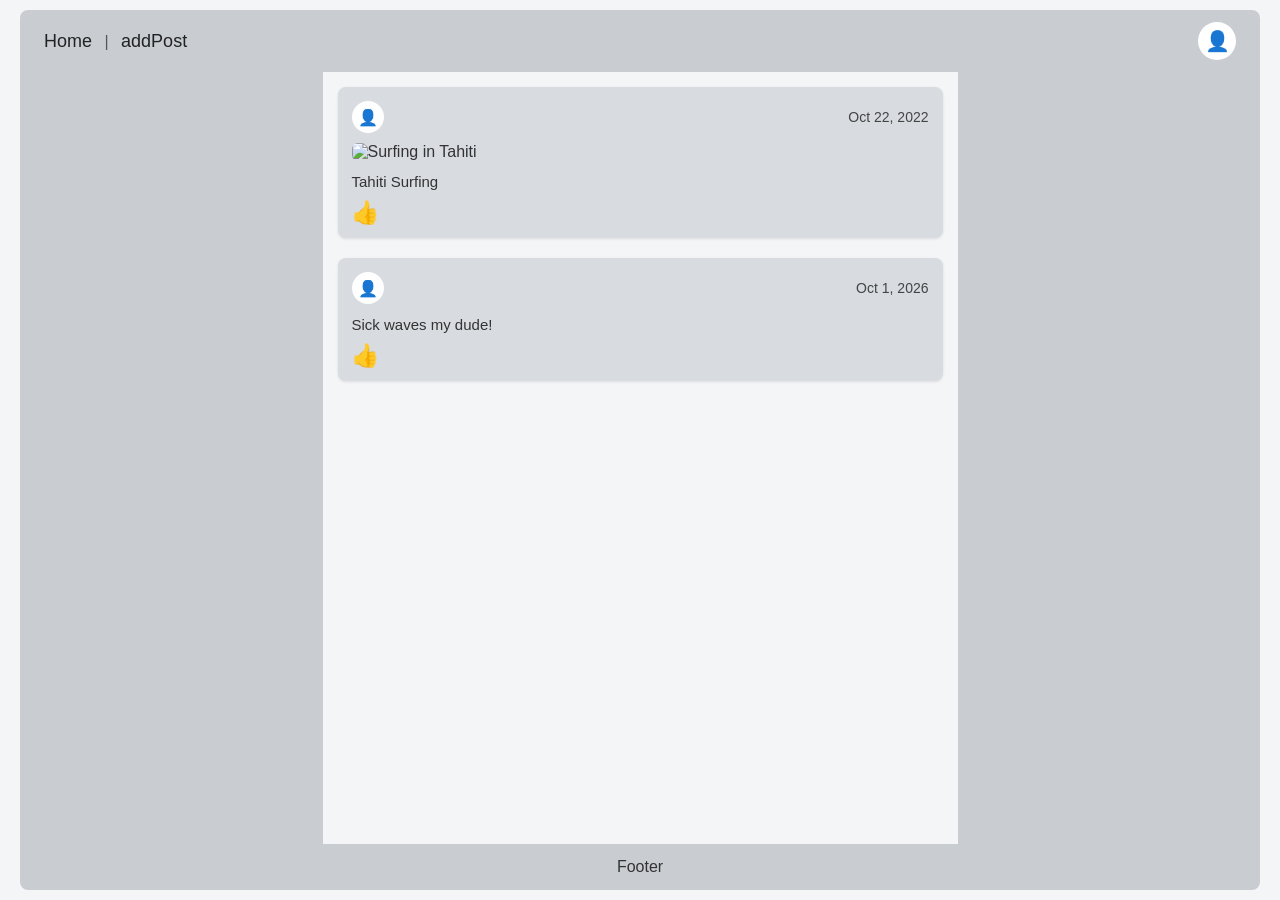
==== index.html @ ae20e14b "Lisasin kõik failid ja tegin index.html" ====
<!DOCTYPE html>
<html lang="et">
<head>
  <meta charset="UTF-8">
  <meta name="viewport" content="width=device-width, initial-scale=1.0">
  <title>Avaleht - index.html</title>
  <style>
    * {
      box-sizing: border-box;
      margin: 0;
      padding: 0;
    }

    body {
      font-family: Arial, sans-serif;
      background-color: #f4f5f7;
      color: #333;
      display: flex;
      flex-direction: column;
      min-height: 100vh;
    }


    header {
      background-color: #c9cdd2;
      padding: 12px 24px;
      display: flex;
      justify-content: space-between;
      align-items: center;
      border-radius: 8px 8px 0 0;
      margin: 10px 20px 0 20px;
    }

    nav a {
      text-decoration: none;
      color: #222;
      font-size: 18px;
      font-weight: 500;
    }

    nav span {
      margin: 0 8px;
      color: #555;
    }

    .user-avatar {
      width: 38px;
      height: 38px;
      background-color: #fff;
      border-radius: 50%;
      display: inline-flex;
      align-items: center;
      justify-content: center;
      text-decoration: none;
      font-size: 20px;
    }

  
    .main-container {
      display: flex;
      flex: 1;
      margin: 0 20px;
      gap: 15px;
    }

    .sidebar {
      background-color: #c9cdd2;
      flex: 1;
      min-height: 400px;
    }

    .feed {
      flex: 2;
      display: flex;
      flex-direction: column;
      gap: 20px;
      padding: 15px 0;
    }

 
    .post-card {
      background-color: #d8dbe0;
      border-radius: 8px;
      padding: 14px;
      display: flex;
      flex-direction: column;
      gap: 10px;
      box-shadow: 0 1px 3px rgba(0,0,0,0.1);
    }

    .post-header {
      display: flex;
      justify-content: space-between;
      align-items: center;
    }

    .post-author-icon {
      width: 32px;
      height: 32px;
      background-color: #fff;
      border-radius: 50%;
      display: flex;
      align-items: center;
      justify-content: center;
      font-size: 16px;
    }

    .post-date {
      font-size: 14px;
      color: #444;
    }

    .post-image {
      width: 100%;
      max-height: 320px;
      object-fit: cover;
      border-radius: 6px;
    }

    .post-caption {
      font-size: 15px;
      line-height: 1.4;
    }

    .like-btn {
      background: none;
      border: none;
      font-size: 22px;
      cursor: pointer;
      width: fit-content;
      line-height: 1;
      transition: transform 0.1s ease;
    }

    .like-btn:hover {
      transform: scale(1.15);
    }


    footer {
      background-color: #c9cdd2;
      text-align: center;
      padding: 14px;
      font-size: 16px;
      font-weight: 500;
      border-radius: 0 0 8px 8px;
      margin: 0 20px 10px 20px;
    }
  </style>
</head>
<body>

 
  <header>
    <nav>
      <a href="index.html">Home</a>
      <span>|</span>
      <a href="addPost.html">addPost</a>
    </nav>
    <a href="login.html" class="user-avatar" title="Logi sisse">👤</a>
  </header>


  <div class="main-container">
    <aside class="sidebar"></aside>

    <main class="feed">
   
      <article class="post-card">
        <div class="post-header">
          <div class="post-author-icon">👤</div>
          <span class="post-date">Oct 22, 2022</span>
        </div>
      
        <img class="post-image" src="https://www.tahititourisme.fr/app/uploads/2023/08/la-mythique-vague-de-teahupoo-a-steve-dickinson.webp" alt="Surfing in Tahiti">
        <p class="post-caption">Tahiti Surfing</p>
        <button class="like-btn" type="button" title="Like">👍</button>
      </article>

    
      <article class="post-card">
        <div class="post-header">
          <div class="post-author-icon">👤</div>
          <span class="post-date">Oct 1, 2026</span>
        </div>
        <p class="post-caption">Sick waves my dude!</p>
        <button class="like-btn" type="button" title="Like">👍</button>
      </article>
    </main>

    <aside class="sidebar"></aside>
  </div>

  <footer>
    Footer
  </footer>

</body>
</html>
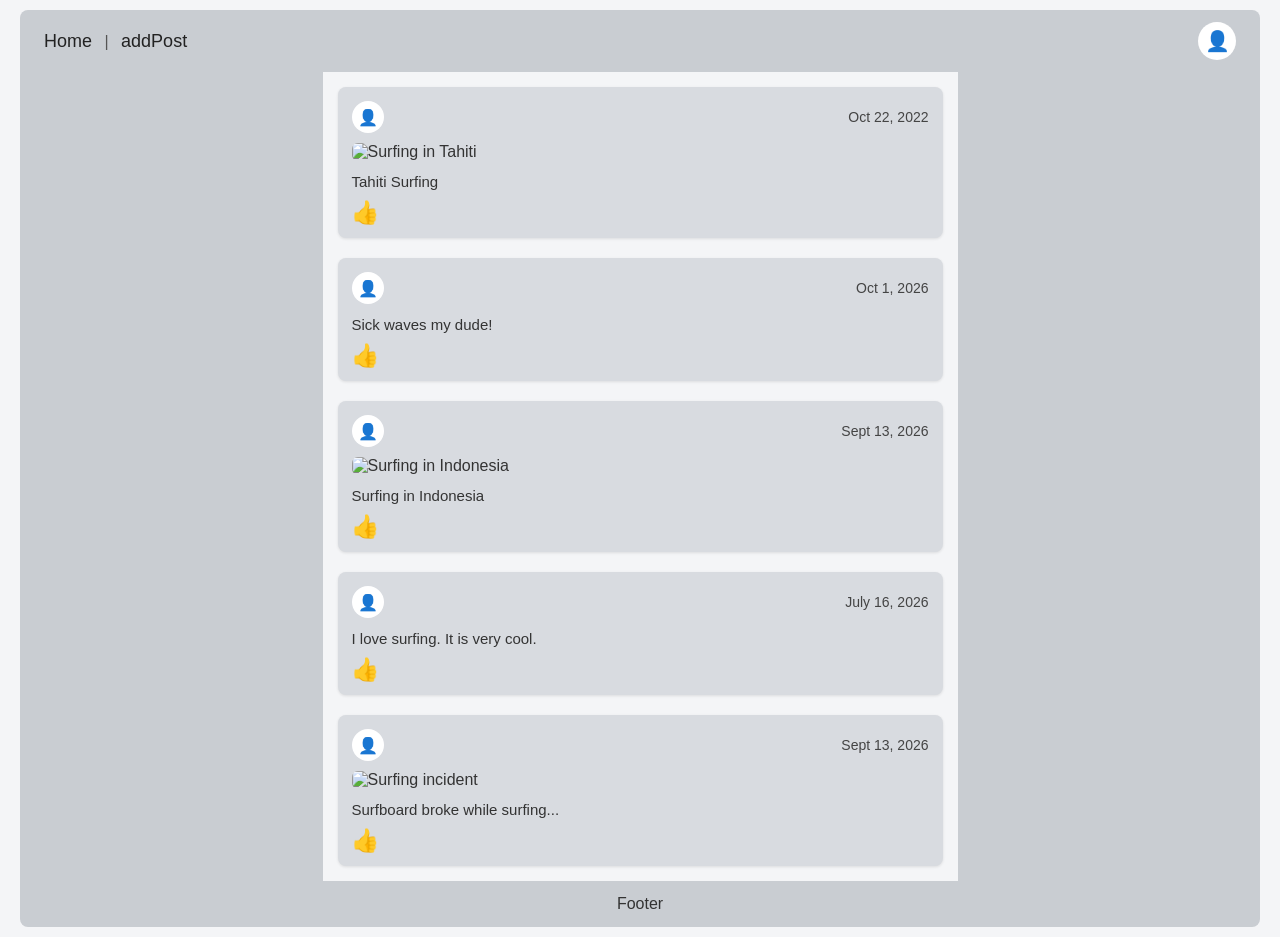
==== commit bd4bf2a3: "parandused" ====
--- a/index.html
+++ b/index.html
@@ -4,6 +4,7 @@
   <meta charset="UTF-8">
   <meta name="viewport" content="width=device-width, initial-scale=1.0">
   <title>Avaleht - index.html</title>
+
   <style>
     * {
       box-sizing: border-box;
@@ -20,13 +21,14 @@
       min-height: 100vh;
     }
 
-
     header {
       background-color: #c9cdd2;
       padding: 12px 24px;
+
       display: flex;
       justify-content: space-between;
       align-items: center;
+
       border-radius: 8px 8px 0 0;
       margin: 10px 20px 0 20px;
     }
@@ -38,6 +40,10 @@
       font-weight: 500;
     }
 
+    nav a:hover {
+      background-color: #999;
+    }
+
     nav span {
       margin: 0 8px;
       color: #555;
@@ -46,19 +52,22 @@
     .user-avatar {
       width: 38px;
       height: 38px;
+
       background-color: #fff;
       border-radius: 50%;
+
       display: inline-flex;
       align-items: center;
       justify-content: center;
+
       text-decoration: none;
       font-size: 20px;
     }
 
-  
     .main-container {
       display: flex;
       flex: 1;
+
       margin: 0 20px;
       gap: 15px;
     }
@@ -71,20 +80,25 @@
 
     .feed {
       flex: 2;
+
       display: flex;
       flex-direction: column;
+
       gap: 20px;
       padding: 15px 0;
     }
 
- 
     .post-card {
       background-color: #d8dbe0;
+
       border-radius: 8px;
       padding: 14px;
+
       display: flex;
       flex-direction: column;
+
       gap: 10px;
+
       box-shadow: 0 1px 3px rgba(0,0,0,0.1);
     }
 
@@ -97,11 +111,14 @@
     .post-author-icon {
       width: 32px;
       height: 32px;
+
       background-color: #fff;
       border-radius: 50%;
+
       display: flex;
       align-items: center;
       justify-content: center;
+
       font-size: 16px;
     }
 
@@ -113,7 +130,9 @@
     .post-image {
       width: 100%;
       max-height: 320px;
+
       object-fit: cover;
+
       border-radius: 6px;
     }
 
@@ -125,10 +144,14 @@
     .like-btn {
       background: none;
       border: none;
+
       font-size: 22px;
+
       cursor: pointer;
+
       width: fit-content;
       line-height: 1;
+
       transition: transform 0.1s ease;
     }
 
@@ -136,60 +159,257 @@
       transform: scale(1.15);
     }
 
-
     footer {
       background-color: #c9cdd2;
+
       text-align: center;
+
       padding: 14px;
+
       font-size: 16px;
       font-weight: 500;
+
       border-radius: 0 0 8px 8px;
+
       margin: 0 20px 10px 20px;
+    }
+
+    /* Telefonivaade */
+    @media (max-width: 600px) {
+
+      header {
+        margin: 5px;
+        padding: 10px;
+      }
+
+      .main-container {
+        margin: 0 5px;
+      }
+
+      .sidebar {
+        display: none;
+      }
+
+      .feed {
+        width: 100%;
+      }
+
+      footer {
+        margin: 0 5px 5px 5px;
+      }
     }
   </style>
 </head>
+
 <body>
 
- 
   <header>
+
     <nav>
       <a href="index.html">Home</a>
+
       <span>|</span>
+
       <a href="addPost.html">addPost</a>
     </nav>
-    <a href="login.html" class="user-avatar" title="Logi sisse">👤</a>
+
+    <a
+      href="login.html"
+      class="user-avatar"
+      title="Logi sisse"
+    >
+      👤
+    </a>
+
   </header>
 
 
   <div class="main-container">
+
     <aside class="sidebar"></aside>
 
     <main class="feed">
-   
+
+
+      <!-- Postitus 1 -->
+
       <article class="post-card">
+
         <div class="post-header">
-          <div class="post-author-icon">👤</div>
-          <span class="post-date">Oct 22, 2022</span>
+
+          <div class="post-author-icon">
+            👤
+          </div>
+
+          <span class="post-date">
+            Oct 22, 2022
+          </span>
+
         </div>
-      
-        <img class="post-image" src="https://www.tahititourisme.fr/app/uploads/2023/08/la-mythique-vague-de-teahupoo-a-steve-dickinson.webp" alt="Surfing in Tahiti">
-        <p class="post-caption">Tahiti Surfing</p>
-        <button class="like-btn" type="button" title="Like">👍</button>
+
+        <img
+          class="post-image"
+          src="https://www.tahititourisme.fr/app/uploads/2023/08/la-mythique-vague-de-teahupoo-a-steve-dickinson.webp"
+          alt="Surfing in Tahiti"
+        >
+
+        <p class="post-caption">
+          Tahiti Surfing
+        </p>
+
+        <button
+          class="like-btn"
+          type="button"
+          title="Like"
+        >
+          👍
+        </button>
+
       </article>
 
-    
+
+      <!-- Postitus 2 -->
+
       <article class="post-card">
+
         <div class="post-header">
-          <div class="post-author-icon">👤</div>
-          <span class="post-date">Oct 1, 2026</span>
+
+          <div class="post-author-icon">
+            👤
+          </div>
+
+          <span class="post-date">
+            Oct 1, 2026
+          </span>
+
         </div>
-        <p class="post-caption">Sick waves my dude!</p>
-        <button class="like-btn" type="button" title="Like">👍</button>
+
+        <p class="post-caption">
+          Sick waves my dude!
+        </p>
+
+        <button
+          class="like-btn"
+          type="button"
+          title="Like"
+        >
+          👍
+        </button>
+
       </article>
+
+
+      <!-- Postitus 3-->
+
+      <article class="post-card">
+
+        <div class="post-header">
+
+          <div class="post-author-icon">
+            👤
+          </div>
+
+          <span class="post-date">
+            Sept 13, 2026
+          </span>
+
+        </div>
+
+        <img
+          class="post-image"
+          src="https://www.thetimes.com/imageserver/image/771f8499-aab8-47da-ac0b-4c976b09b154.jpg?strip=all&format=webp&crop=2969px%2C1670px%2C608px%2C361px&resize=2360"
+          alt="Surfing in Indonesia"
+        >
+
+        <p class="post-caption">
+          Surfing in Indonesia
+        </p>
+
+        <button
+          class="like-btn"
+          type="button"
+          title="Like"
+        >
+          👍
+        </button>
+
+      </article>
+
+
+      <!-- Postitus 4-->
+
+      <article class="post-card">
+
+        <div class="post-header">
+
+          <div class="post-author-icon">
+            👤
+          </div>
+
+          <span class="post-date">
+            July 16, 2026
+          </span>
+
+        </div>
+
+        <p class="post-caption">
+          I love surfing. It is very cool.
+        </p>
+
+        <button
+          class="like-btn"
+          type="button"
+          title="Like"
+        >
+          👍
+        </button>
+
+      </article>
+
+
+      <!-- Postitus 3-->
+
+      <article class="post-card">
+
+        <div class="post-header">
+
+          <div class="post-author-icon">
+            👤
+          </div>
+
+          <span class="post-date">
+            Sept 13, 2026
+          </span>
+
+        </div>
+
+        <img
+          class="post-image"
+          src="https://encrypted-tbn0.gstatic.com/images?q=tbn:ANd9GcRxnCtM_kyjeOoYnp1AIQKL_h2DVLV7atyl-1xb4obJow&s=10"
+          alt="Surfing incident"
+        >
+
+        <p class="post-caption">
+          Surfboard broke while surfing...
+        </p>
+
+        <button
+          class="like-btn"
+          type="button"
+          title="Like"
+        >
+          👍
+        </button>
+
+      </article>
+
+
     </main>
 
     <aside class="sidebar"></aside>
+
   </div>
+
 
   <footer>
     Footer
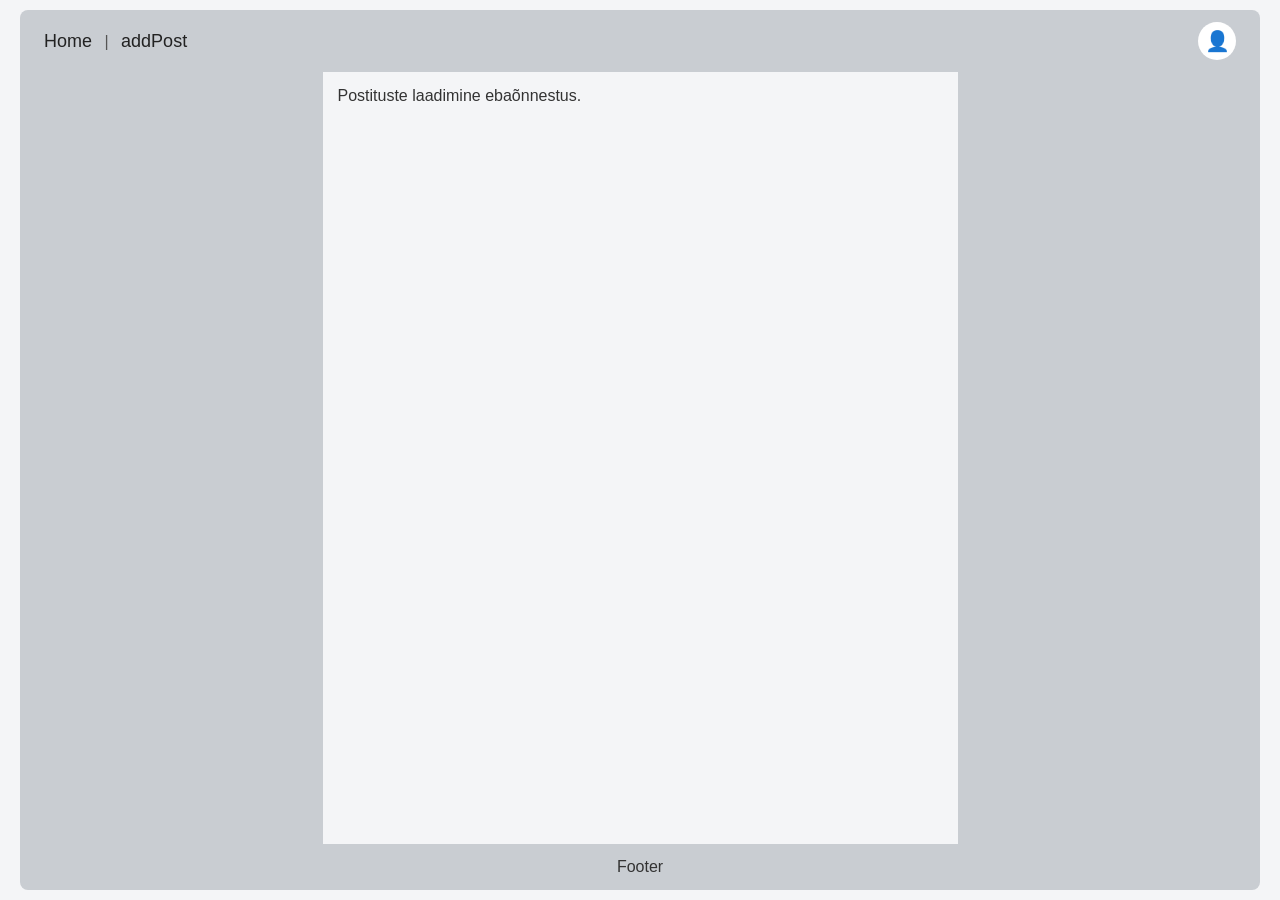
==== commit 1034cf93: "scripti java fail" ====
--- a/index.html
+++ b/index.html
@@ -4,412 +4,35 @@
   <meta charset="UTF-8">
   <meta name="viewport" content="width=device-width, initial-scale=1.0">
   <title>Avaleht - index.html</title>
-
-  <style>
-    * {
-      box-sizing: border-box;
-      margin: 0;
-      padding: 0;
-    }
-
-    body {
-      font-family: Arial, sans-serif;
-      background-color: #f4f5f7;
-      color: #333;
-      display: flex;
-      flex-direction: column;
-      min-height: 100vh;
-    }
-
-    header {
-      background-color: #c9cdd2;
-      padding: 12px 24px;
-
-      display: flex;
-      justify-content: space-between;
-      align-items: center;
-
-      border-radius: 8px 8px 0 0;
-      margin: 10px 20px 0 20px;
-    }
-
-    nav a {
-      text-decoration: none;
-      color: #222;
-      font-size: 18px;
-      font-weight: 500;
-    }
-
-    nav a:hover {
-      background-color: #999;
-    }
-
-    nav span {
-      margin: 0 8px;
-      color: #555;
-    }
-
-    .user-avatar {
-      width: 38px;
-      height: 38px;
-
-      background-color: #fff;
-      border-radius: 50%;
-
-      display: inline-flex;
-      align-items: center;
-      justify-content: center;
-
-      text-decoration: none;
-      font-size: 20px;
-    }
-
-    .main-container {
-      display: flex;
-      flex: 1;
-
-      margin: 0 20px;
-      gap: 15px;
-    }
-
-    .sidebar {
-      background-color: #c9cdd2;
-      flex: 1;
-      min-height: 400px;
-    }
-
-    .feed {
-      flex: 2;
-
-      display: flex;
-      flex-direction: column;
-
-      gap: 20px;
-      padding: 15px 0;
-    }
-
-    .post-card {
-      background-color: #d8dbe0;
-
-      border-radius: 8px;
-      padding: 14px;
-
-      display: flex;
-      flex-direction: column;
-
-      gap: 10px;
-
-      box-shadow: 0 1px 3px rgba(0,0,0,0.1);
-    }
-
-    .post-header {
-      display: flex;
-      justify-content: space-between;
-      align-items: center;
-    }
-
-    .post-author-icon {
-      width: 32px;
-      height: 32px;
-
-      background-color: #fff;
-      border-radius: 50%;
-
-      display: flex;
-      align-items: center;
-      justify-content: center;
-
-      font-size: 16px;
-    }
-
-    .post-date {
-      font-size: 14px;
-      color: #444;
-    }
-
-    .post-image {
-      width: 100%;
-      max-height: 320px;
-
-      object-fit: cover;
-
-      border-radius: 6px;
-    }
-
-    .post-caption {
-      font-size: 15px;
-      line-height: 1.4;
-    }
-
-    .like-btn {
-      background: none;
-      border: none;
-
-      font-size: 22px;
-
-      cursor: pointer;
-
-      width: fit-content;
-      line-height: 1;
-
-      transition: transform 0.1s ease;
-    }
-
-    .like-btn:hover {
-      transform: scale(1.15);
-    }
-
-    footer {
-      background-color: #c9cdd2;
-
-      text-align: center;
-
-      padding: 14px;
-
-      font-size: 16px;
-      font-weight: 500;
-
-      border-radius: 0 0 8px 8px;
-
-      margin: 0 20px 10px 20px;
-    }
-
-    /* Telefonivaade */
-    @media (max-width: 600px) {
-
-      header {
-        margin: 5px;
-        padding: 10px;
-      }
-
-      .main-container {
-        margin: 0 5px;
-      }
-
-      .sidebar {
-        display: none;
-      }
-
-      .feed {
-        width: 100%;
-      }
-
-      footer {
-        margin: 0 5px 5px 5px;
-      }
-    }
-  </style>
+  <link rel="stylesheet" href="style.css">
+  <script src="script.js" defer></script>
 </head>
 
-<body>
+<body class="index-page">
 
   <header>
-
     <nav>
       <a href="index.html">Home</a>
-
       <span>|</span>
-
       <a href="addPost.html">addPost</a>
     </nav>
 
-    <a
-      href="login.html"
-      class="user-avatar"
-      title="Logi sisse"
-    >
+    <a href="login.html" class="user-avatar" title="Logi sisse">
       👤
     </a>
-
   </header>
-
 
   <div class="main-container">
 
     <aside class="sidebar"></aside>
 
-    <main class="feed">
-
-
-      <!-- Postitus 1 -->
-
-      <article class="post-card">
-
-        <div class="post-header">
-
-          <div class="post-author-icon">
-            👤
-          </div>
-
-          <span class="post-date">
-            Oct 22, 2022
-          </span>
-
-        </div>
-
-        <img
-          class="post-image"
-          src="https://www.tahititourisme.fr/app/uploads/2023/08/la-mythique-vague-de-teahupoo-a-steve-dickinson.webp"
-          alt="Surfing in Tahiti"
-        >
-
-        <p class="post-caption">
-          Tahiti Surfing
-        </p>
-
-        <button
-          class="like-btn"
-          type="button"
-          title="Like"
-        >
-          👍
-        </button>
-
-      </article>
-
-
-      <!-- Postitus 2 -->
-
-      <article class="post-card">
-
-        <div class="post-header">
-
-          <div class="post-author-icon">
-            👤
-          </div>
-
-          <span class="post-date">
-            Oct 1, 2026
-          </span>
-
-        </div>
-
-        <p class="post-caption">
-          Sick waves my dude!
-        </p>
-
-        <button
-          class="like-btn"
-          type="button"
-          title="Like"
-        >
-          👍
-        </button>
-
-      </article>
-
-
-      <!-- Postitus 3-->
-
-      <article class="post-card">
-
-        <div class="post-header">
-
-          <div class="post-author-icon">
-            👤
-          </div>
-
-          <span class="post-date">
-            Sept 13, 2026
-          </span>
-
-        </div>
-
-        <img
-          class="post-image"
-          src="https://www.thetimes.com/imageserver/image/771f8499-aab8-47da-ac0b-4c976b09b154.jpg?strip=all&format=webp&crop=2969px%2C1670px%2C608px%2C361px&resize=2360"
-          alt="Surfing in Indonesia"
-        >
-
-        <p class="post-caption">
-          Surfing in Indonesia
-        </p>
-
-        <button
-          class="like-btn"
-          type="button"
-          title="Like"
-        >
-          👍
-        </button>
-
-      </article>
-
-
-      <!-- Postitus 4-->
-
-      <article class="post-card">
-
-        <div class="post-header">
-
-          <div class="post-author-icon">
-            👤
-          </div>
-
-          <span class="post-date">
-            July 16, 2026
-          </span>
-
-        </div>
-
-        <p class="post-caption">
-          I love surfing. It is very cool.
-        </p>
-
-        <button
-          class="like-btn"
-          type="button"
-          title="Like"
-        >
-          👍
-        </button>
-
-      </article>
-
-
-      <!-- Postitus 3-->
-
-      <article class="post-card">
-
-        <div class="post-header">
-
-          <div class="post-author-icon">
-            👤
-          </div>
-
-          <span class="post-date">
-            Sept 13, 2026
-          </span>
-
-        </div>
-
-        <img
-          class="post-image"
-          src="https://encrypted-tbn0.gstatic.com/images?q=tbn:ANd9GcRxnCtM_kyjeOoYnp1AIQKL_h2DVLV7atyl-1xb4obJow&s=10"
-          alt="Surfing incident"
-        >
-
-        <p class="post-caption">
-          Surfboard broke while surfing...
-        </p>
-
-        <button
-          class="like-btn"
-          type="button"
-          title="Like"
-        >
-          👍
-        </button>
-
-      </article>
-
-
+    <main class="feed" id="feed">
+      <p>Loading posts...</p>
     </main>
 
     <aside class="sidebar"></aside>
 
   </div>
-
 
   <footer>
     Footer
--- a/style.css
+++ b/style.css
@@ -0,0 +1,421 @@
+/* Kõigi lehtede ühised stiilid */
+* {
+  box-sizing: border-box;
+  margin: 0;
+  padding: 0;
+}
+
+body {
+  font-family: Arial, sans-serif;
+  background-color: #f4f5f7;
+  color: #333;
+  min-height: 100vh;
+}
+
+header {
+  display: flex;
+  align-items: center;
+  justify-content: space-between;
+}
+
+nav a:hover {
+  background-color: #999;
+}
+
+.user-avatar {
+  background-color: #fff;
+  display: flex;
+  align-items: center;
+  justify-content: center;
+  text-decoration: none;
+}
+
+.create-button,
+.login-button {
+  background-color: #24558b;
+  color: white;
+  border: none;
+  font-family: monospace;
+  font-size: 16px;
+  cursor: pointer;
+}
+
+.create-button:hover,
+.login-button:hover {
+  background-color: #1c4470;
+}
+
+/* Sisselogimise ja postituse lisamise lehe ühised stiilid */
+.form-page .container {
+  border: 2px dashed #888;
+  border-radius: 12px;
+}
+
+.form-page header {
+  background-color: #bdbdbd;
+  border-radius: 12px 12px 0 0;
+}
+
+.form-page header a {
+  text-decoration: none;
+}
+
+.form-page .user-avatar {
+  margin-right: 8px;
+  color: #aaa;
+}
+
+.form-page main {
+  display: flex;
+  justify-content: center;
+}
+
+.post-form,
+.login-box {
+  background-color: #d6d6d6;
+  border-radius: 12px;
+  display: flex;
+  flex-direction: column;
+}
+
+/* Avaleht */
+.index-page {
+  display: flex;
+  flex-direction: column;
+}
+
+.index-page header {
+  background-color: #c9cdd2;
+  padding: 12px 24px;
+  border-radius: 8px 8px 0 0;
+  margin: 10px 20px 0 20px;
+}
+
+.index-page nav a {
+  text-decoration: none;
+  color: #222;
+  font-size: 18px;
+  font-weight: 500;
+}
+
+.index-page nav span {
+  margin: 0 8px;
+  color: #555;
+}
+
+.index-page .user-avatar {
+  width: 38px;
+  height: 38px;
+  border-radius: 50%;
+  display: inline-flex;
+  font-size: 20px;
+}
+
+.main-container {
+  display: flex;
+  flex: 1;
+  margin: 0 20px;
+  gap: 15px;
+}
+
+.sidebar {
+  background-color: #c9cdd2;
+  flex: 1;
+  min-height: 400px;
+}
+
+.feed {
+  flex: 2;
+  display: flex;
+  flex-direction: column;
+  gap: 20px;
+  padding: 15px 0;
+}
+
+.post-card {
+  background-color: #d8dbe0;
+  border-radius: 8px;
+  padding: 14px;
+  display: flex;
+  flex-direction: column;
+  gap: 10px;
+  box-shadow: 0 1px 3px rgba(0, 0, 0, 0.1);
+}
+
+.post-header {
+  display: flex;
+  justify-content: space-between;
+  align-items: center;
+}
+
+.post-author-icon {
+  width: 32px;
+  height: 32px;
+  background-color: #fff;
+  border-radius: 50%;
+  display: flex;
+  align-items: center;
+  justify-content: center;
+  font-size: 16px;
+}
+
+.post-date {
+  font-size: 14px;
+  color: #444;
+}
+
+.post-image {
+  width: 100%;
+  max-height: 320px;
+  object-fit: cover;
+  border-radius: 6px;
+}
+
+.post-caption {
+  font-size: 15px;
+  line-height: 1.4;
+}
+
+.like-btn {
+  background: none;
+  border: none;
+  font-size: 22px;
+  cursor: pointer;
+  width: fit-content;
+  line-height: 1;
+  transition: transform 0.1s ease;
+}
+
+.like-btn:hover {
+  transform: scale(1.15);
+}
+
+.index-page footer {
+  background-color: #c9cdd2;
+  text-align: center;
+  padding: 14px;
+  font-size: 16px;
+  font-weight: 500;
+  border-radius: 0 0 8px 8px;
+  margin: 0 20px 10px 20px;
+}
+
+/* Postituse lisamise leht */
+.add-post-page .container {
+  width: 490px;
+  height: 485px;
+  margin: 70px auto 0;
+}
+
+.add-post-page header {
+  height: 55px;
+  padding-left: 18px;
+}
+
+.add-post-page header a {
+  color: #222;
+  font-size: 18px;
+  font-weight: 500;
+}
+
+.add-post-page .user-avatar {
+  width: 45px;
+  height: 45px;
+  font-size: 32px;
+}
+
+.post-form {
+  width: 260px;
+  height: 250px;
+  margin-top: 48px;
+  padding: 20px;
+  gap: 18px;
+}
+
+.form-row {
+  display: flex;
+  align-items: flex-start;
+  gap: 12px;
+}
+
+.add-post-page label {
+  width: 60px;
+  text-align: right;
+  font-family: monospace;
+  font-size: 16px;
+}
+
+.add-post-page textarea {
+  width: 158px;
+  height: 88px;
+  resize: none;
+  border: 1px solid #ddd;
+  font-size: 15px;
+  padding: 4px;
+}
+
+.add-post-page input[type="file"] {
+  width: 160px;
+}
+
+.add-post-page input[type="file"]::file-selector-button {
+  background-color: #777;
+  color: white;
+  border: 1px solid #444;
+  padding: 4px 10px;
+  cursor: pointer;
+}
+
+.create-button {
+  align-self: center;
+  padding: 8px 12px;
+}
+
+/* Sisselogimise leht */
+.login-page {
+  background-color: white;
+  color: #222;
+}
+
+.login-page .container {
+  width: 530px;
+  height: 525px;
+  margin: 28px auto 0;
+}
+
+.login-page header {
+  height: 60px;
+  padding-left: 20px;
+}
+
+.login-page header a {
+  color: black;
+  font-size: 20px;
+}
+
+/* Child selector */
+.login-page header > a {
+  text-decoration: none;
+}
+
+.login-page .user-avatar {
+  width: 55px;
+  height: 55px;
+  font-size: 38px;
+}
+
+.login-box {
+  width: 280px;
+  height: 315px;
+  margin-top: 28px;
+  align-items: center;
+  padding: 16px;
+  font-family: monospace;
+}
+
+.login-box h2 {
+  font-size: 18px;
+  margin-bottom: 20px;
+}
+
+.login-box a {
+  color: #00aef3;
+  text-decoration: none;
+  font-size: 17px;
+}
+
+.or-text {
+  margin-top: 8px;
+  font-size: 17px;
+}
+
+.login-text {
+  margin-bottom: 10px;
+  font-size: 17px;
+}
+
+/* Adjacent sibling selector */
+.or-text + .login-text {
+  margin-top: 0;
+}
+
+/* General sibling selector */
+.login-text ~ form {
+  margin-top: 0;
+}
+
+.login-page input {
+  width: 125px;
+  height: 36px;
+  margin-bottom: 9px;
+  border: 1px solid #ddd;
+  padding: 6px;
+  font-family: monospace;
+  font-size: 16px;
+}
+
+.login-page input::placeholder {
+  color: #bbb;
+}
+
+.login-button-container {
+  text-align: center;
+}
+
+.login-button {
+  padding: 6px 12px;
+  margin-top: 4px;
+  margin-bottom: 16px;
+}
+
+/* Telefonivaade */
+@media (max-width: 600px) {
+  .index-page header {
+    margin: 5px;
+    padding: 10px;
+  }
+
+  .main-container {
+    margin: 0 5px;
+  }
+
+  .sidebar {
+    display: none;
+  }
+
+  .feed {
+    width: 100%;
+  }
+
+  .feed p {
+    line-height: 1.4;
+  }
+
+  .index-page footer {
+    margin: 0 5px 5px 5px;
+  }
+
+  .form-page .container {
+    width: 95%;
+    height: auto;
+    margin: 20px auto;
+  }
+
+  .add-post-page .container {
+    min-height: 450px;
+  }
+
+  .login-page .container {
+    min-height: 500px;
+  }
+
+  .post-form,
+  .login-box {
+    width: 90%;
+  }
+  .post-author {
+  display: flex;
+  align-items: center;
+  gap: 8px;
+  }
+}
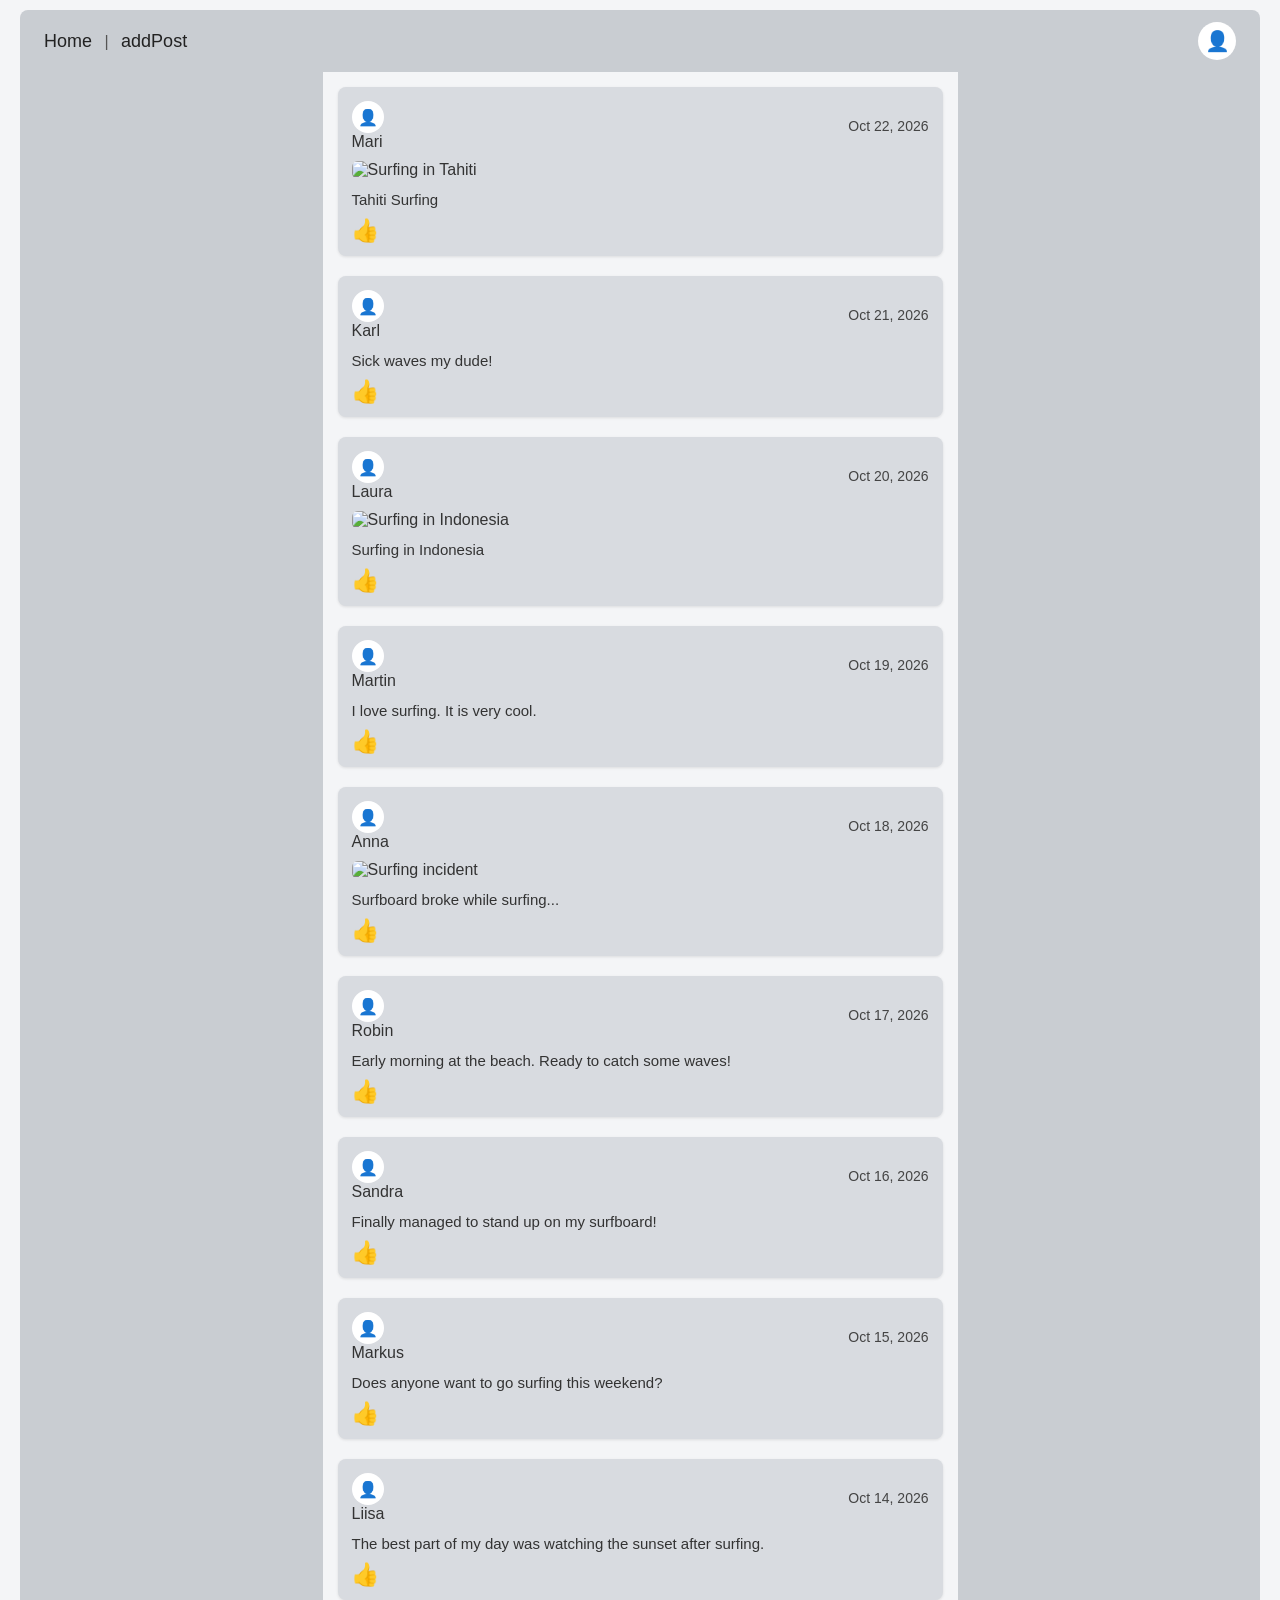
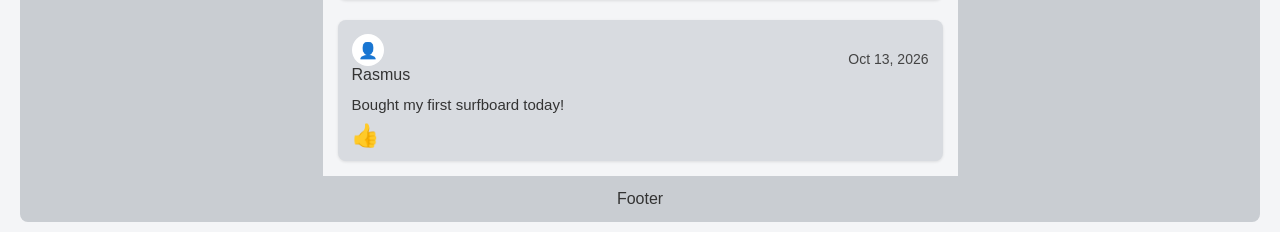
==== commit 574fdd48: "Add profile dropdown menu for task 7" ====
--- a/index.html
+++ b/index.html
@@ -17,9 +17,20 @@
       <a href="addPost.html">addPost</a>
     </nav>
 
-    <a href="login.html" class="user-avatar" title="Logi sisse">
-      👤
-    </a>
+    <!--ülesanne 7: Dropdown menüü profiilipildi klikkimisel-->
+    <div class="profile-container">
+      <div class="user-avatar" id="profile-pic" title="Profile">
+        👤
+      </div>
+      
+      <!-- Rippmenüü (alguses peidetud klassiga 'hidden') -->
+      <div id="dropdown-menu" class="dropdown-menu hidden">
+        <p class="dropdown-name">Surfar Siim</p>
+        <p class="dropdown-email">surfar.siim@ut.ee</p>
+        <hr class="dropdown-divider">
+        <a href="login.html" class="dropdown-logout">Logout</a>
+      </div>
+    </div>
   </header>
 
   <div class="main-container">
--- a/style.css
+++ b/style.css
@@ -367,6 +367,65 @@
   margin-top: 4px;
   margin-bottom: 16px;
 }
+/*ülesanne 7:Dropdown menüü stiilid*/
+/* Profiili konteiner ja rippmenüü stiilid */
+.profile-container {
+  position: relative;
+  display: inline-block;
+}
+
+.user-avatar {
+  cursor: pointer;
+}
+
+.dropdown-menu {
+  position: absolute;
+  right: 0;
+  top: 45px;
+  background-color: #d3d3d3; /* Hall taust nagu juhendi joonisel 3 */
+  min-width: 160px;
+  padding: 12px;
+  border-radius: 6px;
+  box-shadow: 0px 4px 10px rgba(0, 0, 0, 0.2);
+  z-index: 1000;
+  font-family: Arial, sans-serif;
+  text-align: left;
+}
+
+.dropdown-menu.hidden {
+  display: none;
+}
+
+.dropdown-name {
+  font-weight: bold;
+  font-size: 14px;
+  color: #222;
+  margin-bottom: 4px;
+}
+
+.dropdown-email {
+  font-size: 13px;
+  color: #444;
+  margin-bottom: 8px;
+}
+
+.dropdown-divider {
+  border: none;
+  border-top: 1px solid #aaa;
+  margin: 6px 0;
+}
+
+.dropdown-logout {
+  color: #d9534f;
+  text-decoration: none;
+  font-size: 14px;
+  font-weight: bold;
+  display: block;
+}
+
+.dropdown-logout:hover {
+  text-decoration: underline;
+}
 
 /* Telefonivaade */
 @media (max-width: 600px) {
@@ -418,4 +477,4 @@
   align-items: center;
   gap: 8px;
   }
-}+}
